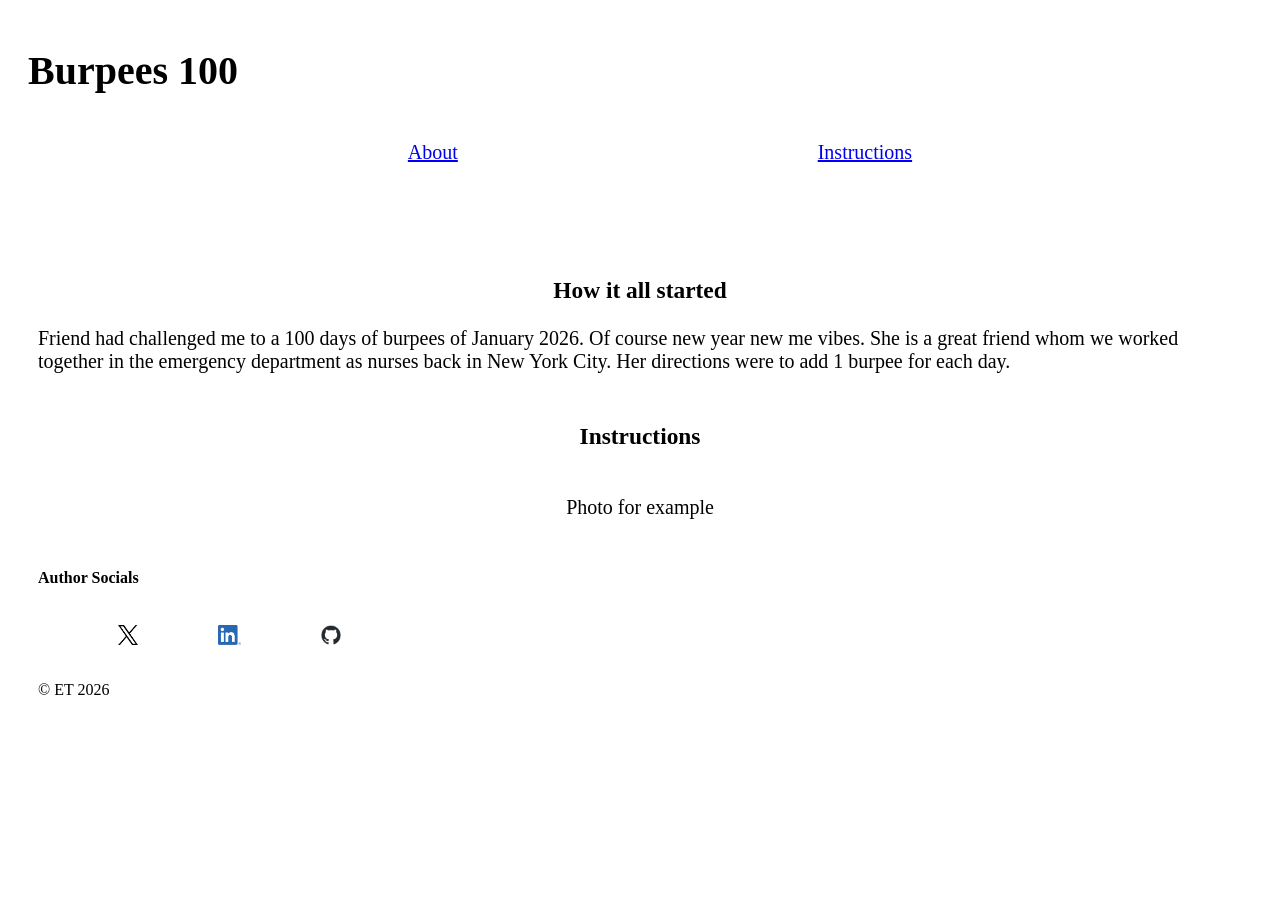
==== index.html @ 07a0cb7e "Started the html layout page" ====
<!DOCTYPE html>
<html lang="en">
<head>
    <meta charset="UTF-8">
    <meta name="viewport" content="width=device-width, initial-scale=1.0, 
        maximum-scale=1.0, minimum-scale=1.0">
    <meta name="description" content="100 days of burpees challenge. Fitness site to keep track of burpees and personal goals.">
    <title>Burpees 100</title>
    <link rel="stylesheet" type="text/css" href="./styles.css">
</head>

<body>
    <header> <!--responsible for displaying main title, logo, image, and navigation -->
        <div id="container1">
            <h1>Burpees 100</h1>
        </div>
        <div id="container2">
            <nav>
                <ul>
                    <li><a href="#about">About</a></li>
                    <li><a href="#instructions">Instructions</a></li>
                    <!-- <li><a href="youtubechannel.html">YouTube Channel</a></li> -->
                </ul>   
            </nav>  
        </div>
    </header>
    
    <main>
        <figure id="picture1">
            <img src=""/>
            <figcaption></figcaption>
        </figure>

        <section id="about"> 
            <h3>How it all started</h3>
            <p>Friend had challenged me to a 100 days of burpees of January 2026. Of course new year new me vibes. She is a great friend
                whom we worked together in the emergency department as nurses back in New York City. Her directions were to add 1 burpee
                for each day.
            </p>
        </section> 

        <section id="instructions">
            <h3>Instructions</h3>
            <img src=""/>
            <figcaption>Photo for example</figcaption>
        </section> 

    </main>

    <footer>

        <section>
            <div class="container3">
            <h4>Author Socials</h4>
                <div class="social-container">
                    <ul>
                        <li>
                            <figure>
                                <a class="twitter-timeline" href="https://x.com/Cheesemilyy">
                                    <img id="twitter-logo" src="./images/x-logo-black.png" alt="X or Twitter black logo." />
                                    <script async src="https://platform.twitter.com/widgets.js" charset="utf-8"></script>
                                </a> 
                            </figure>
                        </li>
                        <li>  
                            <figure>
                                <a class="linkedin-profile" href="https://www.linkedin.com/in/tsuiemily/">
                                    <img id="linkedin-logo" src="./images/LI-In-Bug.png" alt="Blue LinkedIn website logo."/>
                                </a> 
                            </figure>
                        </li>  
                        <li>  
                            <figure>
                                <a class="github-profile" href="https://github.com/emily-tsui">
                                    <img id="github-logo" src="./images/github-mark.png" alt="Github cat outline logo."/>
                                </a> 
                            </figure>
                        </li>  
                    </ul>
                </div>
            </div>

            <div class="container4">
            </div>
        </section>

        <p>&copy; ET 2026</p>

    </footer>

</body>

</html>
---- styles.css ----
/* * {
    outline: 2px solid blue;
} */

html {
    width: auto;
    height: auto;
}

#picture1 {
    /* Centering an image and buttons needs width, margin left and right set to auto, and display block */
    display: block; 
    width: 260px;
    margin-left: auto;
    margin-right: auto;
    /* Margin left and right is just moving with the webpage */
}

img {
    max-width: 400px;
    max-height: 500px;
   
}

header {
    font-size: 20px;
    font-weight: normal;
    margin-top: 20px;
    margin-bottom: 20px; 
}

#container1 {
    display: flex;
    justify-content: space-between;
}

h1 {
    width: 500px;
    margin-left: 20px;
}

h2 {
    margin-right: 20px;
    font-size: 20px;
    align-self: center;
    
}


p {
    text-align: left;
}


/*nav{
    display: flex; 
    width: 220px;
    margin-left: auto;
    margin-right: auto; */
    /* text-align: center; */
/*}*/

#container2 ul {
    display: flex;
    flex-direction: row;
    justify-content: space-evenly;
    list-style:none

}

main {
    margin-top: 40px;
    margin-bottom: 50px;
    font-size: 20px;
}

#about {
    margin: 50px 30px 20px 30px;
    text-align: center;
}

#instructions {
    margin: 50px 30px 20px 30px;
    text-align: center;
}

footer {
    margin: 20px 30px 40px 30px;
}

#twitter-logo {
    height: 20px;
}

#linkedin-logo {
    height: 20px;  
}

#github-logo {
    height: 20px;
}

.container3 figure{
    display: flex;

}

.social-container ul {
    display: flex;
    flex-direction: row;
    list-style:none

}
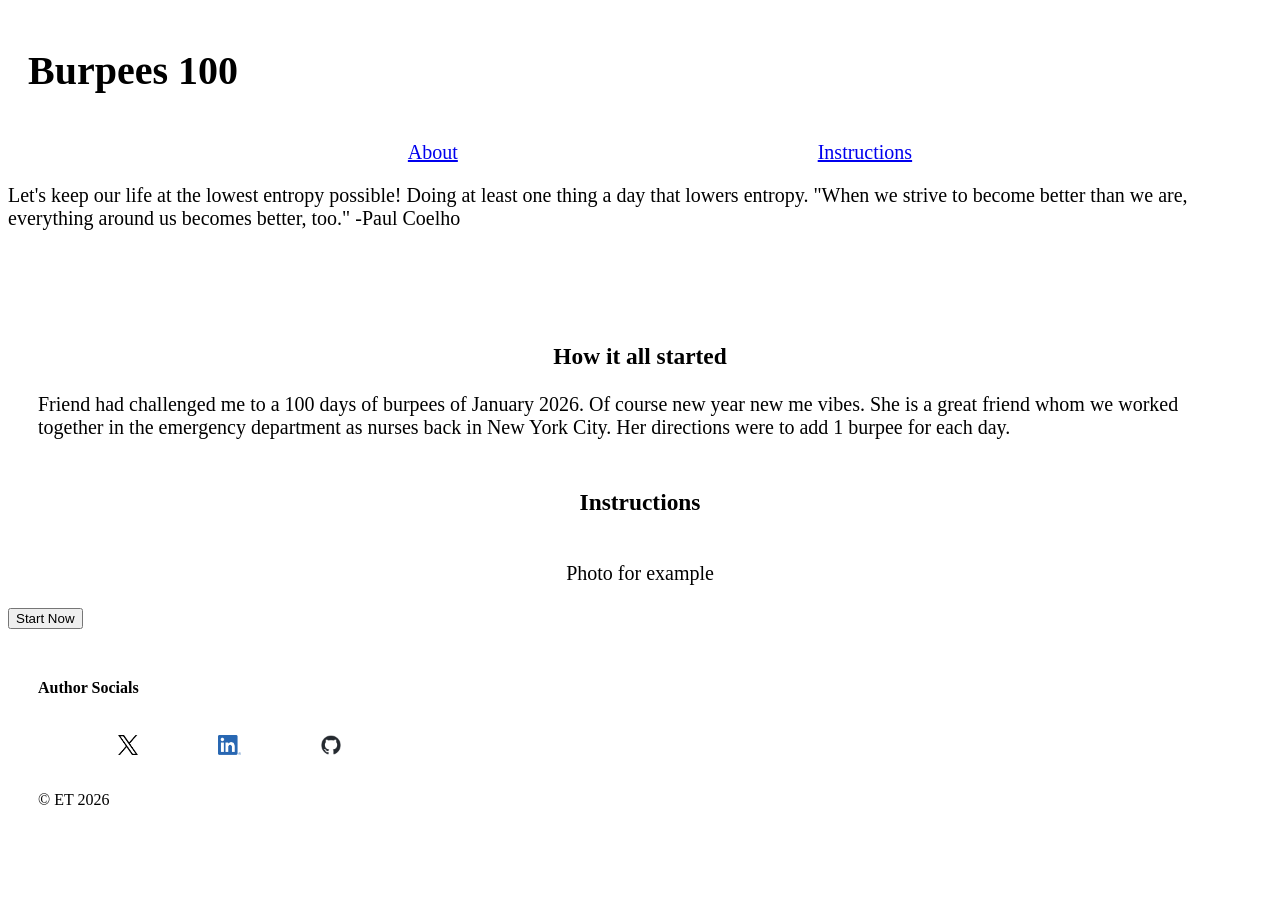
==== commit 56a187c9: "Update indext.html Added website hook and quote. Added a button at the bottom of the page for users " ====
--- a/index.html
+++ b/index.html
@@ -23,6 +23,12 @@
                 </ul>   
             </nav>  
         </div>
+        <div>
+            <p>Let's keep our life at the lowest entropy possible!
+                Doing at least one thing a day that lowers entropy.
+                "When we strive to become better than we are, everything around us becomes better, too." -Paul Coelho
+            </p>
+        </div>
     </header>
     
     <main>
@@ -44,6 +50,8 @@
             <img src=""/>
             <figcaption>Photo for example</figcaption>
         </section> 
+
+        <button id="start-button">Start Now</button>
 
     </main>
 
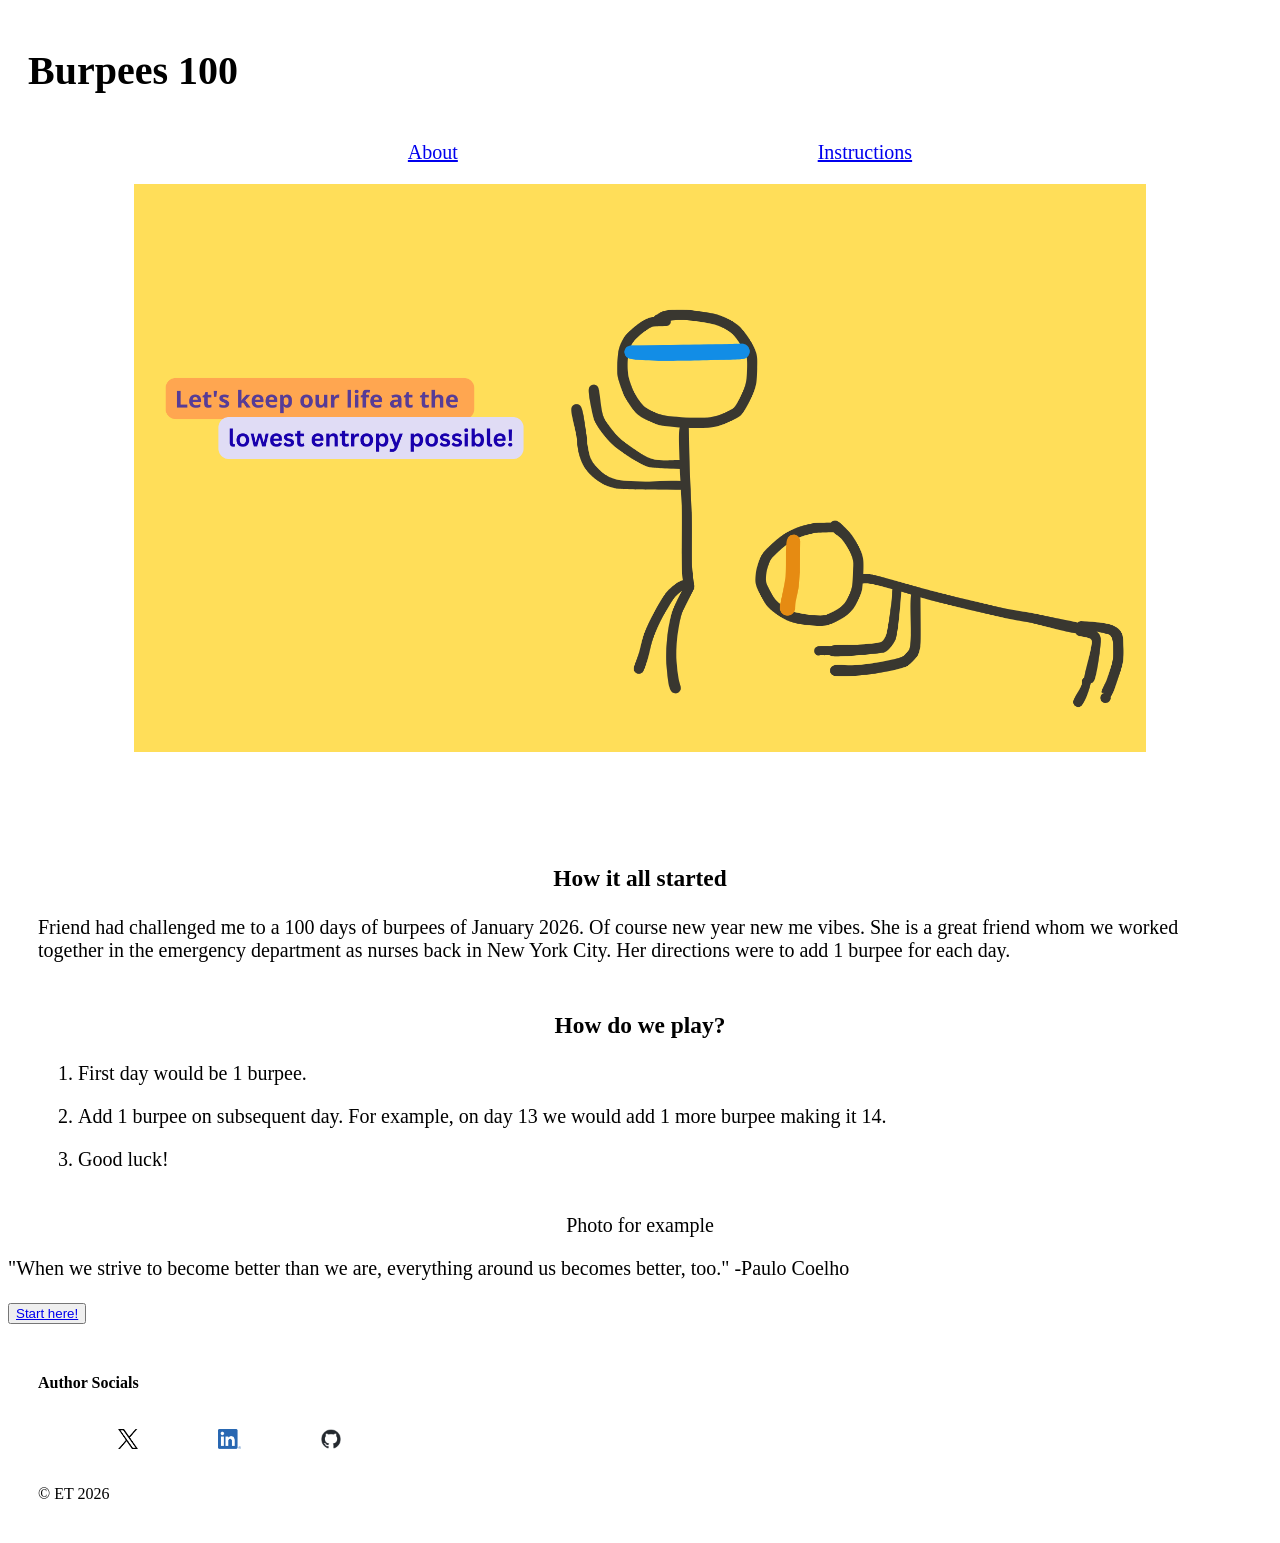
==== commit f9d4cbdc: "Updated html, signup page Added a signup page and login page. Continues to need edits" ====
--- a/index.html
+++ b/index.html
@@ -23,11 +23,9 @@
                 </ul>   
             </nav>  
         </div>
-        <div>
-            <p>Let's keep our life at the lowest entropy possible!
-                Doing at least one thing a day that lowers entropy.
-                "When we strive to become better than we are, everything around us becomes better, too." -Paul Coelho
-            </p>
+        <div id="burpeePic">
+            <img id="burpees-header-pic" src="./images/Burpees-Header-Picture.png" alt="Yellow banner with motivational quote 
+            and two stick figures showing burpees exercise positions, one jumping and one doing a plank."/>
         </div>
     </header>
     
@@ -46,12 +44,32 @@
         </section> 
 
         <section id="instructions">
-            <h3>Instructions</h3>
-            <img src=""/>
-            <figcaption>Photo for example</figcaption>
+            <h3>How do we play?</h3>
+            <div id="steps">
+                <ol >
+                    <li>
+                        <p>First day would be 1 burpee.</p>
+                    </li>
+                    <li>
+                        <p>Add 1 burpee on subsequent day. For example, on day 13 we would add 1 more burpee
+                        making it 14.
+                        </p>
+                    </li>
+                    <li>
+                        <p>Good luck!</p>     
+                    </li>
+                </ol>
+                <img src=""/>
+                <figcaption>Photo for example</figcaption>
+            </div>  
         </section> 
 
-        <button id="start-button">Start Now</button>
+        <p>
+            "When we strive to become better than we are, everything around us becomes better, too." -Paulo Coelho
+        </p>
+        <button id="start-button">
+            <a href="signup.html">Start here!</a>
+        </button>
 
     </main>
 
--- a/styles.css
+++ b/styles.css
@@ -1,6 +1,15 @@
+/*   ----- Variables  -----  */
+:root {
+    --sand: #E5D69C;
+}
+
 /* * {
     outline: 2px solid blue;
 } */
+
+body {
+    color: --sand;
+}
 
 html {
     width: auto;
@@ -29,6 +38,17 @@
     margin-bottom: 20px; 
 }
 
+#burpeePic {
+    display: flex;
+    justify-content: center;
+}
+
+#burpees-header-pic {
+    max-width: 80%;
+    max-height: 80%;
+    object-fit: contain;
+}
+
 #container1 {
     display: flex;
     justify-content: space-between;
@@ -45,7 +65,6 @@
     align-self: center;
     
 }
-
 
 p {
     text-align: left;
